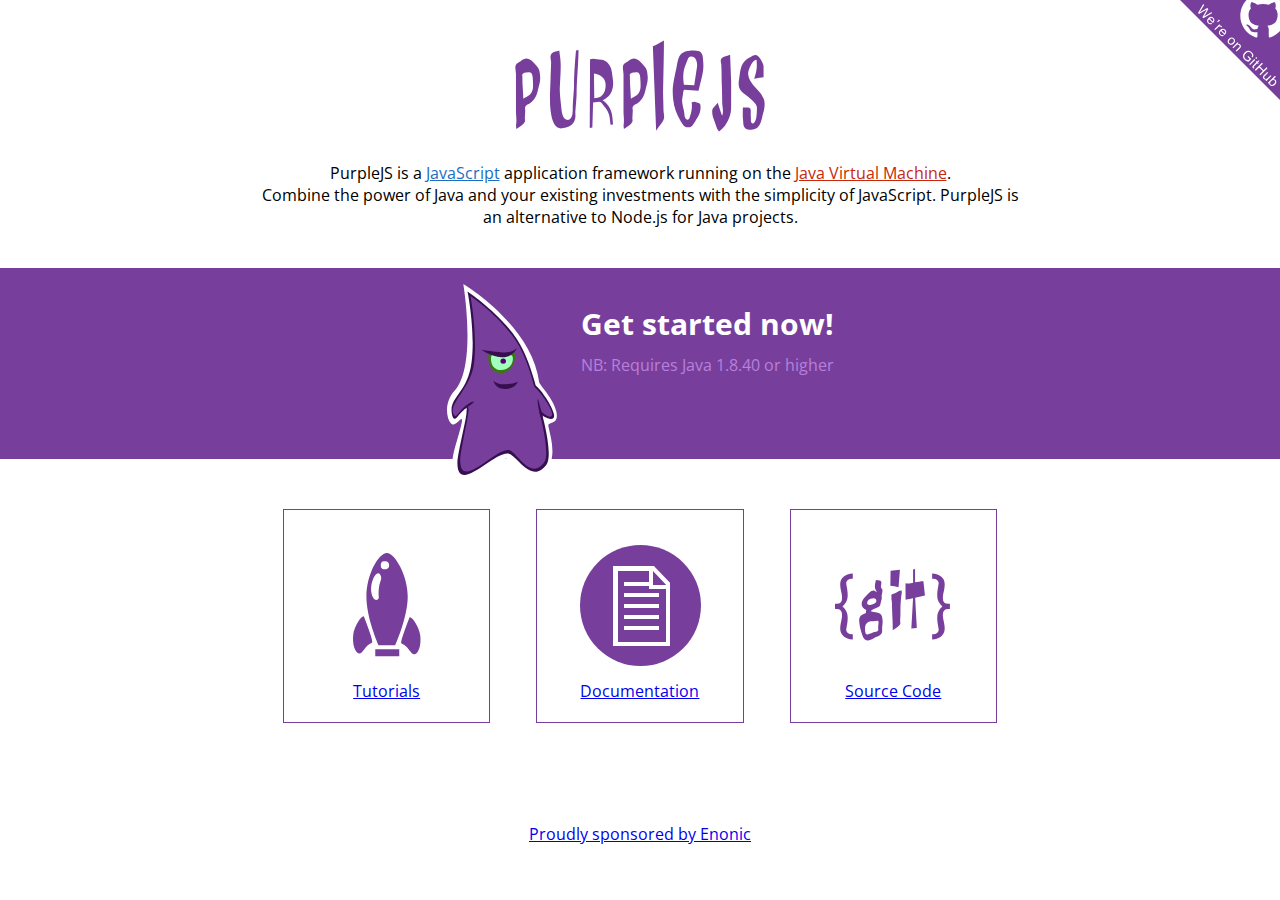
==== index.html @ ed5d8c6b "Initial version of new website" ====
<html>
<head>
    <title>PurpleJS</title>
    <link href="https://fonts.googleapis.com/css?family=Open+Sans" rel="stylesheet">
    <link rel="stylesheet" type="text/css" href="assets/css/main.css"/>

</head>
<body>
    <header class="page-header">
        <h1>
            <img class="page-header-logo__img" src="assets/img/purplejs-logo.svg" alt="PurpleJS logo"/>
            <span class="page-header-logo__text visually-hidden">PurpleJS</span>
        </h1>
        <a href="https://github.com/purplejs/" class="header-github__link"><span class="header-github__text visually-hidden">We're on GitHub</span></a>
    </header>

    <main>

        <div class="introduction container">
            <p>PurpleJS is a <a href="https://www.javascript.com/" class="introduction__link--js">JavaScript</a> application framework running on the <a href="https://www.java.com" class="introduction__link--java">Java Virtual Machine</a>.<br/>
                Combine the power of Java and your existing investments with the simplicity of JavaScript. PurpleJS is an alternative to Node.js for Java projects.</p>

        </div>

        <div class="get-started">
            <div class="container">
                <a class="get-started__link" href="https://github.com/purplejs/purplejs">
                    <img src="assets/img/juke.svg" class="get-started__juke" alt="Juke - the PurpleJS mascot"/>
                    <div class="get-started__text">
                        <h2 class="get-started__heading">Get started now!</h2>
                        <p class="get-started__notice">NB: Requires Java 1.8.40 or higher</p>
                    </div>
                </a>
            </div>
        </div>

        <div class="container">
            <ul class="link-list">
                <li class="link-list__item">
                    <a class="link-list__link" href="https://github.com/purplejs/purplejs-examples"><img class="link-list__link-icon" src="assets/img/tutorials-icon.svg" alt="Tutorials icon"/>Tutorials</a>
                </li>
                <li class="link-list__item">
                    <a class="link-list__link" href="https://github.com/purplejs/purplejs/wiki"><img class="link-list__link-icon" src="assets/img/documentation-icon.svg" alt="Documentation icon"/>Documentation</a>
                </li>
                <li class="link-list__item">
                    <a class="link-list__link" href="https://github.com/purplejs/purplejs"><img class="link-list__link-icon" src="assets/img/git-icon.svg" alt="Git icon"/>Source Code</a>
                </li>
            </ul>
        </div>

    </main>

    <footer class="page-footer">
        <a href="https://enonic.com">Proudly sponsored by Enonic</a>
    </footer>

</body>
</html>
---- assets/css/main.css ----
@import 'normalize.css';

* {
    box-sizing: border-box;
    font-family: 'Open Sans', sans-serif;
}

a:hover {
    text-decoration: none;
}

.container {
    width: 800px;
    max-width: 100%;
    margin: 0 auto;
    padding: 0 20px;
}

.page-header {
    margin-top: 40px;
}

.header-github__link {
    position: absolute;
    top: 0;
    right: 0;
    width: 100px;
    height: 100px;
    background: url('../img/github-icon.svg') top right no-repeat;
    background-size: contain;
}

.header-github__text {

}

.page-header, .page-footer {
    text-align: center;
}

.page-header-logo__img {
    width: 250px;
}

.visually-hidden {
    position: absolute;
    overflow: hidden;
    clip: rect(0 0 0 0);
    height: 1px; width: 1px;
    margin: -1px; padding: 0; border: 0;
}

.introduction {
    text-align: center;
    margin-top: 30px;
    margin-bottom: 40px;
}

.introduction__link--js {
    color: #1C6EC4;
}

.introduction__link--java {
    color: #C8280A;
}

.get-started {
    background: #773F9B;
    text-align: center;
    padding: 10px 0;
}

.get-started__text {
    display: inline-block;
}

.get-started__link {
    text-decoration: none;
}

.get-started__juke {
    width: 110px;
    display: inline-block;
    vertical-align: middle;
    margin-bottom: -30px;
    margin-right: 20px;
}

.get-started__heading {
    color: #fff;
    font-size: 30px;
    margin-bottom: 0;
}

.get-started__notice {
    color: #B87FDB;
    margin-top: 10px;
}

.link-list {
    list-style: none;
    padding: 0;
    text-align: center;
    margin-top: 50px;
    margin-bottom: 100px;
    display: flex;

}

.link-list__item {
    //display: inline-block;
    border: 1px solid #773F9B;
    padding: 20px;
    margin: 0 23px;
    flex: 1;
    text-align: center;
}

.link-list__link {

}

.link-list__link-icon {
    display: block;
    margin: 0 auto;
}

.page-footer {
    padding-bottom: 50px;
}

@media (max-width: 750px) {

    .get-started__juke {
        width: 75px;
        margin: 0 auto;
        display: block;
    }

    .link-list {
        display: block;
    }

    .link-list__item {
        margin: 20px 0;
    }
}
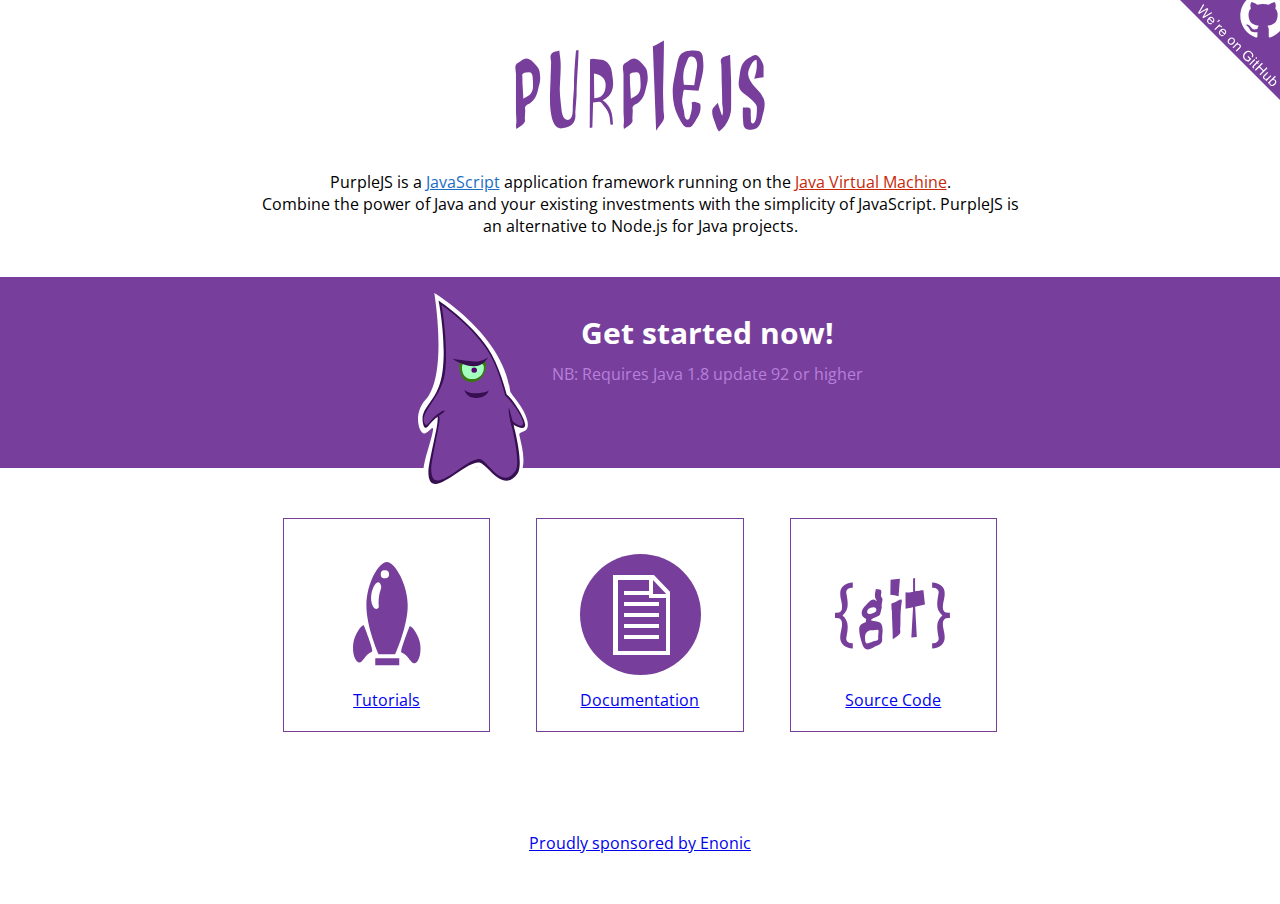
==== commit 86852985: "Updated version info" ====
--- a/index.html
+++ b/index.html
@@ -1,9 +1,11 @@
-<html>
+<!DOCTYPE html>
+<html lang="en">
 <head>
     <title>PurpleJS</title>
+    <meta name="description" content="PurpleJS is a JavaScript application framework running on the Java Virtual Machine."/>
     <link href="https://fonts.googleapis.com/css?family=Open+Sans" rel="stylesheet">
     <link rel="stylesheet" type="text/css" href="assets/css/main.css"/>
-
+    <!-- Google Analytics --><script>(function(i,s,o,g,r,a,m){i['GoogleAnalyticsObject']=r;i[r]=i[r]||function(){(i[r].q=i[r].q||[]).push(arguments)},i[r].l=1*new Date();a=s.createElement(o),m=s.getElementsByTagName(o)[0];a.async=1;a.src=g;m.parentNode.insertBefore(a,m)})(window,document,'script','//www.google-analytics.com/analytics.js','ga');ga('create', 'UA-113448-12', 'auto');ga('send', 'pageview');</script><!-- End Google Analytics -->
 </head>
 <body>
     <header class="page-header">
@@ -28,7 +30,7 @@
                     <img src="assets/img/juke.svg" class="get-started__juke" alt="Juke - the PurpleJS mascot"/>
                     <div class="get-started__text">
                         <h2 class="get-started__heading">Get started now!</h2>
-                        <p class="get-started__notice">NB: Requires Java 1.8.40 or higher</p>
+                        <p class="get-started__notice">NB: Requires Java 1.8 update 92 or higher</p>
                     </div>
                 </a>
             </div>
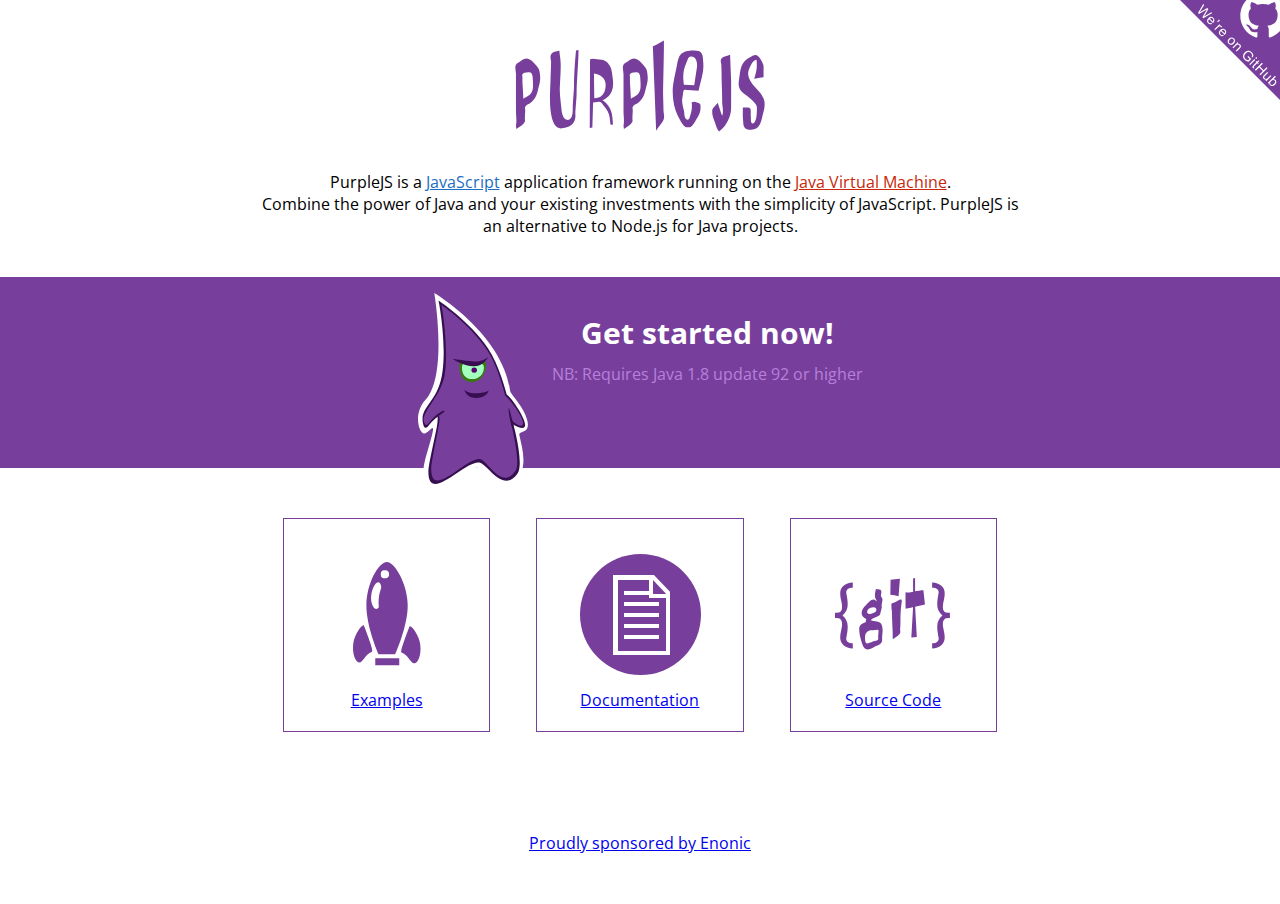
==== commit b6de5d6d: "Merge remote-tracking branch 'origin/master'" ====
--- a/index.html
+++ b/index.html
@@ -3,6 +3,7 @@
 <head>
     <title>PurpleJS</title>
     <meta name="description" content="PurpleJS is a JavaScript application framework running on the Java Virtual Machine."/>
+    <meta name="viewport" content="width=device-width,initial-scale=1"/>
     <link href="https://fonts.googleapis.com/css?family=Open+Sans" rel="stylesheet">
     <link rel="stylesheet" type="text/css" href="assets/css/main.css"/>
     <!-- Google Analytics --><script>(function(i,s,o,g,r,a,m){i['GoogleAnalyticsObject']=r;i[r]=i[r]||function(){(i[r].q=i[r].q||[]).push(arguments)},i[r].l=1*new Date();a=s.createElement(o),m=s.getElementsByTagName(o)[0];a.async=1;a.src=g;m.parentNode.insertBefore(a,m)})(window,document,'script','//www.google-analytics.com/analytics.js','ga');ga('create', 'UA-113448-12', 'auto');ga('send', 'pageview');</script><!-- End Google Analytics -->
@@ -39,7 +40,7 @@
         <div class="container">
             <ul class="link-list">
                 <li class="link-list__item">
-                    <a class="link-list__link" href="https://github.com/purplejs/purplejs-examples"><img class="link-list__link-icon" src="assets/img/tutorials-icon.svg" alt="Tutorials icon"/>Tutorials</a>
+                    <a class="link-list__link" href="https://github.com/purplejs/purplejs-examples"><img class="link-list__link-icon" src="assets/img/tutorials-icon.svg" alt="Examples icon"/>Examples</a>
                 </li>
                 <li class="link-list__item">
                     <a class="link-list__link" href="https://github.com/purplejs/purplejs/wiki"><img class="link-list__link-icon" src="assets/img/documentation-icon.svg" alt="Documentation icon"/>Documentation</a>
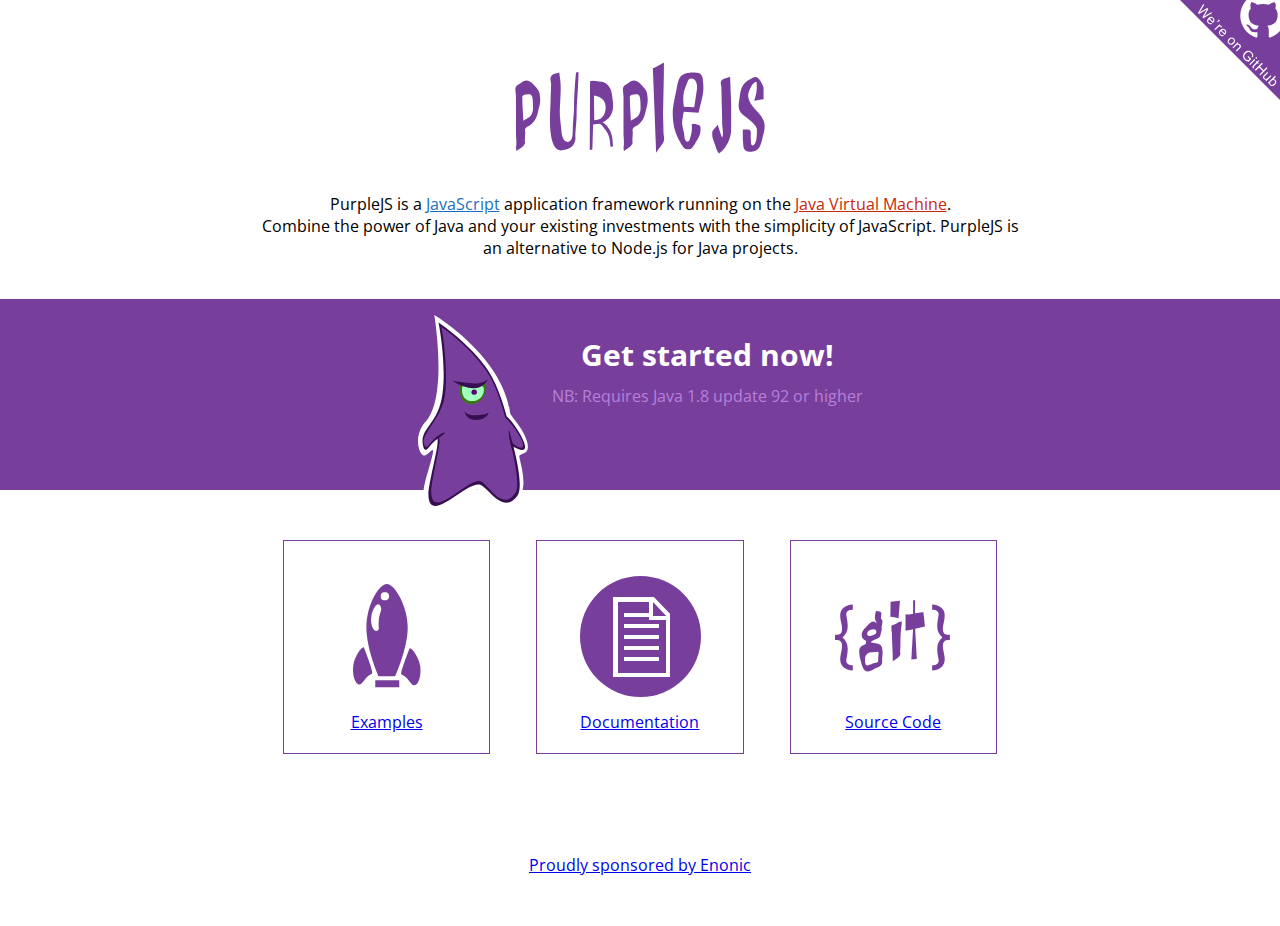
==== commit 4e3cd87c: "Added open graph metadata" ====
--- a/index.html
+++ b/index.html
@@ -4,6 +4,9 @@
     <title>PurpleJS</title>
     <meta name="description" content="PurpleJS is a JavaScript application framework running on the Java Virtual Machine."/>
     <meta name="viewport" content="width=device-width,initial-scale=1"/>
+    <meta property="og:title" content="PurpleJS"/>
+    <meta property="og:image" content="assets/img/juke.svg"/>​
+    <meta property="og:url" content="http://purplejs.io"/>
     <link href="https://fonts.googleapis.com/css?family=Open+Sans" rel="stylesheet">
     <link rel="stylesheet" type="text/css" href="assets/css/main.css"/>
     <!-- Google Analytics --><script>(function(i,s,o,g,r,a,m){i['GoogleAnalyticsObject']=r;i[r]=i[r]||function(){(i[r].q=i[r].q||[]).push(arguments)},i[r].l=1*new Date();a=s.createElement(o),m=s.getElementsByTagName(o)[0];a.async=1;a.src=g;m.parentNode.insertBefore(a,m)})(window,document,'script','//www.google-analytics.com/analytics.js','ga');ga('create', 'UA-113448-12', 'auto');ga('send', 'pageview');</script><!-- End Google Analytics -->
@@ -27,7 +30,7 @@
 
         <div class="get-started">
             <div class="container">
-                <a class="get-started__link" href="https://github.com/purplejs/purplejs">
+                <a class="get-started__link" href="https://github.com/purplejs/purplejs/wiki">
                     <img src="assets/img/juke.svg" class="get-started__juke" alt="Juke - the PurpleJS mascot"/>
                     <div class="get-started__text">
                         <h2 class="get-started__heading">Get started now!</h2>
